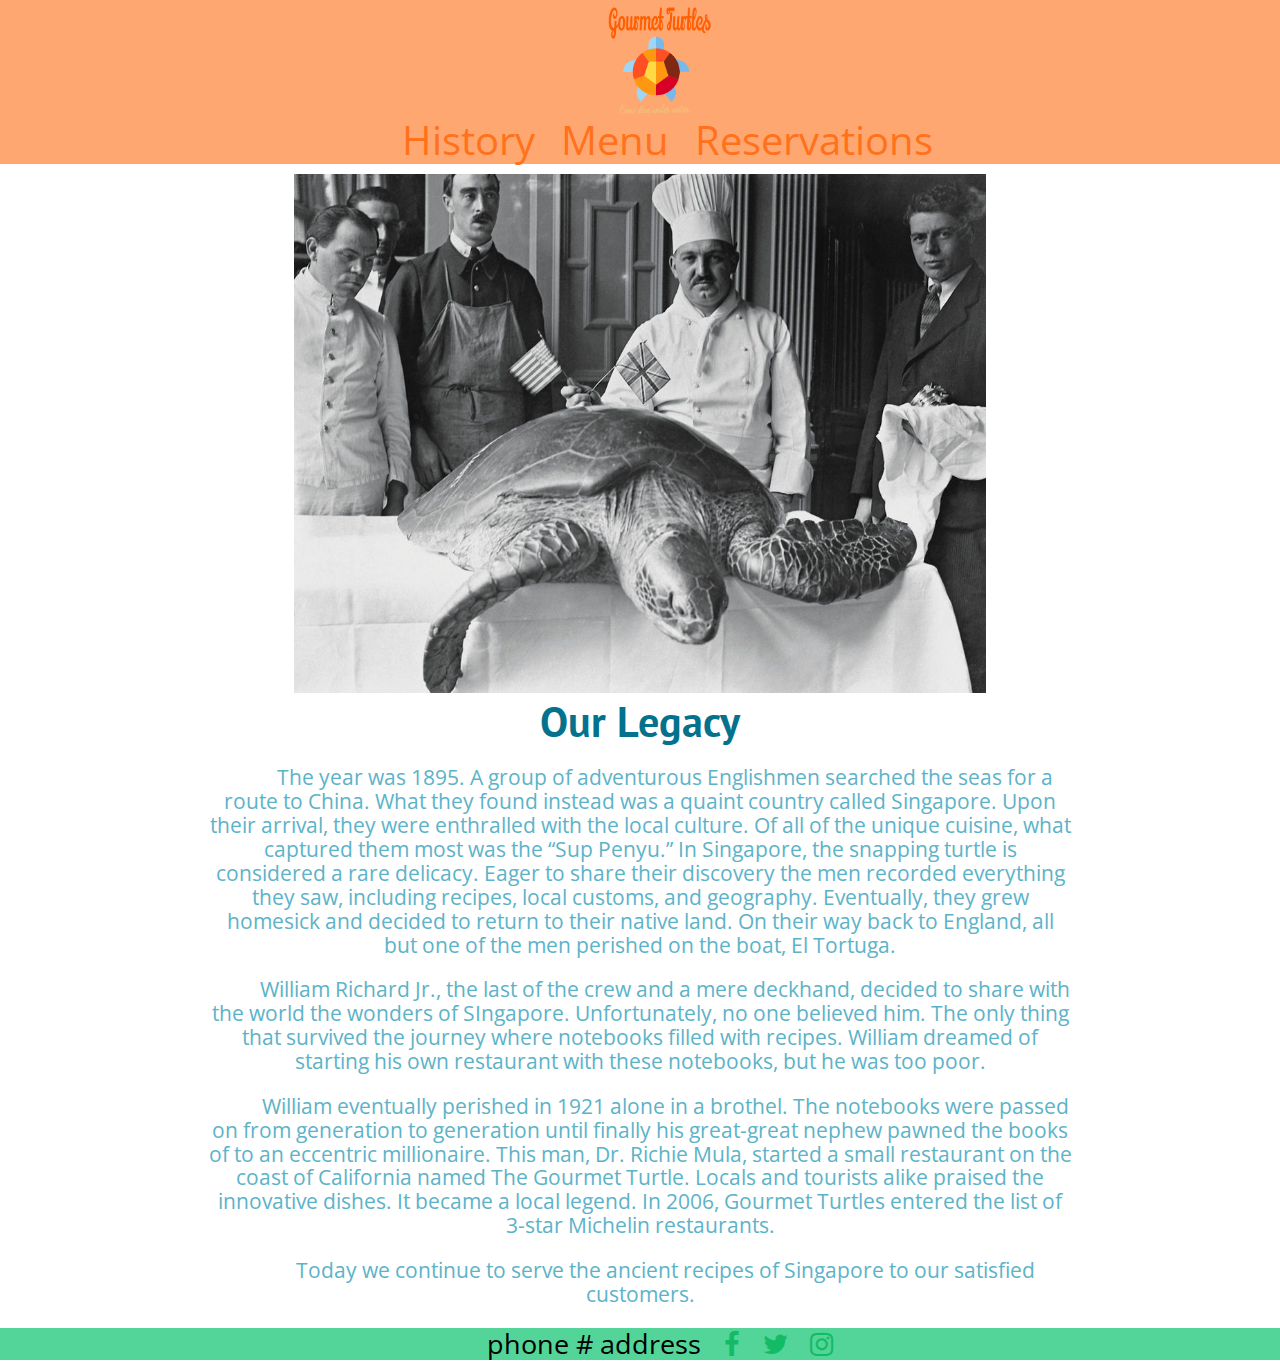
==== history.html @ cdf75bfe "Initial file upload" ====
<!DOCTYPE html>
<html>
<head>
	<link href="https://fonts.googleapis.com/css?family=Open+Sans+Condensed:300,300i,700|PT+Sans:700" rel="stylesheet">
	<link rel="stylesheet" href="https://cdnjs.cloudflare.com/ajax/libs/font-awesome/4.6.3/css/font-awesome.min.css">
	<link rel="stylesheet" href="css/normalize.css">
	<link rel="stylesheet" type="text/css" href="css/style.css">
	<title>Gourmet Turtles| History</title>
</head>
<body>
	<div class="wrap">
	<header>
		<div class="header-wrapper">
		<div class="logo">
			<a href="index.html"><img src="img/color-logo.png" alt="Logo" style="float:center;width:50%;height:50%;"></a>
		</div>
			<ul class="top-nav" class="clearfix">
				<li><a href="history.html">History</a></li>
				<li><a href="menu.html">Menu</a></li>
				<li><a href="reservations.html">Reservations</a></li>
			</ul>
		</div>
	</header>
	<div class="content-wrapper">
		<div class="h-content">
		<img src="img/historyofturtles.jpg" alt="The Founders" style="width:80%;height:80%;"></>
		<h3>Our Legacy</h3>
		<p>The year was 1895. A group of adventurous Englishmen searched the seas for a route to China. What they found instead was a quaint country called Singapore. 
Upon their arrival, they were enthralled with the local culture. Of all of the unique cuisine, what captured them most was the “Sup Penyu.” 
In Singapore, the snapping turtle is considered a rare delicacy.
Eager to share their discovery the men recorded everything they saw, including recipes, local customs, and geography. Eventually, they grew homesick and decided to return to their native land. 
On their way back to England, all but one of the men perished on the boat, El Tortuga. </p>
<p>William Richard Jr., the last of the crew and a mere deckhand, decided to share with the world the wonders of SIngapore.
 Unfortunately, no one believed him. The only thing that survived the journey where notebooks filled with recipes. 
 William dreamed of starting his own restaurant with these notebooks, but he was too poor.
</p>
<p>William eventually perished in 1921 alone in a brothel. 
The notebooks were passed on from generation to generation until finally his great-great nephew pawned the books of to an eccentric millionaire. 
This man, Dr. Richie Mula, started a small restaurant on the coast of California named The Gourmet Turtle. 
Locals and tourists alike praised the innovative dishes. It became a local legend. In 2006, Gourmet Turtles entered the list of 3-star Michelin restaurants.</p>
<p>Today we continue to serve the ancient recipes of Singapore to our satisfied customers.</p>
		</div>
	</div>
	</div>
	<footer>
		<div class="footer-wrapper">
			<div class="footer-content">
				<ul class="bottom-nav">
				<li>phone #</li>
				<li>address</li>
				<li><a href="http://www.theuselessweb.com/"><i class="fa fa-facebook" aria-hidden="true"></i></a></li>
				<li><a href="http://www.theuselessweb.com/"><i class="fa fa-twitter" aria-hidden="true"></i></a></li>
				<li><a href="http://www.theuselessweb.com/"><i class="fa fa-instagram" aria-hidden="true"></i></a></li>
				</ul>
			</div>
		</div>
	</footer>
</body>
</html>
---- css/style.css ----
/* ~~~Universal~~~ */

ul {
	margin: 0;
}

li {
	list-style-type: none;
	font-family: 'Open Sans Condensed', Serif;
	display: inline-block;
}

* {
	box-sizing: border-box;	
}

li a {
	width: 60px; 
	margin: 0 0 0 15px; 
	text-decoration: none;
}

h3 {
	font-family: 'PT Sans', Sans;
	font-size: 2em;
}


/* ~~~Layout~~~ */
.content-wrapper {
	background-color: #FFF;
	text-align: center;
	padding-left: 1em;
	padding-right: 1em; 
}
.footer-wrapper {
	background-color: green; 
	margin: 0;
}

.header-wrapepr {
	text-align: center;
}

/* ~~~Header~~~ */

 header {
	width: 100%;
	margin: 0 auto;
	background-color: #FFA771;
	text-align: center;
}

/* ~~~Logo~~~ */

.logo, .logo img {
	display: block;
	padding-left: 2.5%;
	height: 20%;
	width:20%;
	margin-left: auto;
    margin-right: auto;
}

.logo img:hover {
	background-color: #FF721B;
}


/* ~~~Top Navigation Menu~~~ */

.top-nav {
	text-align: center;
	background-color: #FFA771; 
	font-size: 2.5em;
}

.top-nav a:link {
	color: #FF721B;
}

.top-nav a:visited {
	color: #B04400;
}

.top-nav a:active {
	color: #E25700;
}

.top-nav a:hover {
	color: #5ed498;
}

/* ~~~Main Page Content~~~ */

.content {
	background-color: #FFF;
	font-size: 1.3em;
	
}

.content p {
	color: #5CB3C8;
}

.content h3 {
	color: #04728c;
}

.content img {
	margin-top: 10px;
}

h3 {
	font-family: 'PT Sans', sans-serif;
	margin: 0;
}

p {
	font-family: 'Open Sans Condensed', Serif;
}

/* ~~~History Page Content~~~ */

.h-content {
	margin-top: 10px; 
	font-size: 1.3em;
}

.h-content p {
	text-indent: 50px;
	color: #5CB3C8;
	background-color: #FFF;
}

.h-content h3 {
	color: #04728c;
}

/* ~~~Menu Page Content~~~ */

.m-content li, .m-content ul{
	display: block;
	font-size: 1.2em;
	color: #5CB3C8;
	text-align: right;
}

.m-content h2 {
	color: #04728c;
}

.m-content h3 {
	font-size: 1.4 em;
	color: #00954E;
	float: left;
}

.menu-items {
	border-right: solid black 2px;
	padding-right: 20px;
	width: 300px;
	height: 300px;

}

.menu-items ul {
	padding-left: 20px;
	
}

.food-pic {
	margin: auto;
}


.food-pic img {
	float: right;
	display: inline-block;
	width: 250px;
	height: 250px;
}

/* ~~~Reservations Page Content~~~ */

.r-content img {
	margin: 10px 15px;
	
}


/* ~~~Footer~~~ */
.footer-content {
	text-align: center;
}

.bottom-nav {
	background-color: #53D498;
	font-size: 1.7em;
	
}

.bottom-nav a:link {
	color: #14BB66;
}

.bottom-nav a:visited {
	color: #00954E;
}

.bottom-nav a:active {
	color: #007C3E;
}

.bottom-nav a:hover {
	color: #36c47c;
}

/* ~~~Clear Float~~~ */
div {
    clear: left;
}

.clearfix {
    overflow: auto;
}


/* ~~~Media Queries~~~ */
@media (min-width: 796px) {
	.content-wrapper {
	width: 70%;
	margin: 0 auto;
	max-width: 1000px;
}

	.wrap {
	min-height: calc(100vh - 53px);
	}
	
	.top-nav, .top-nav li{
	display: inline;
}
	
}
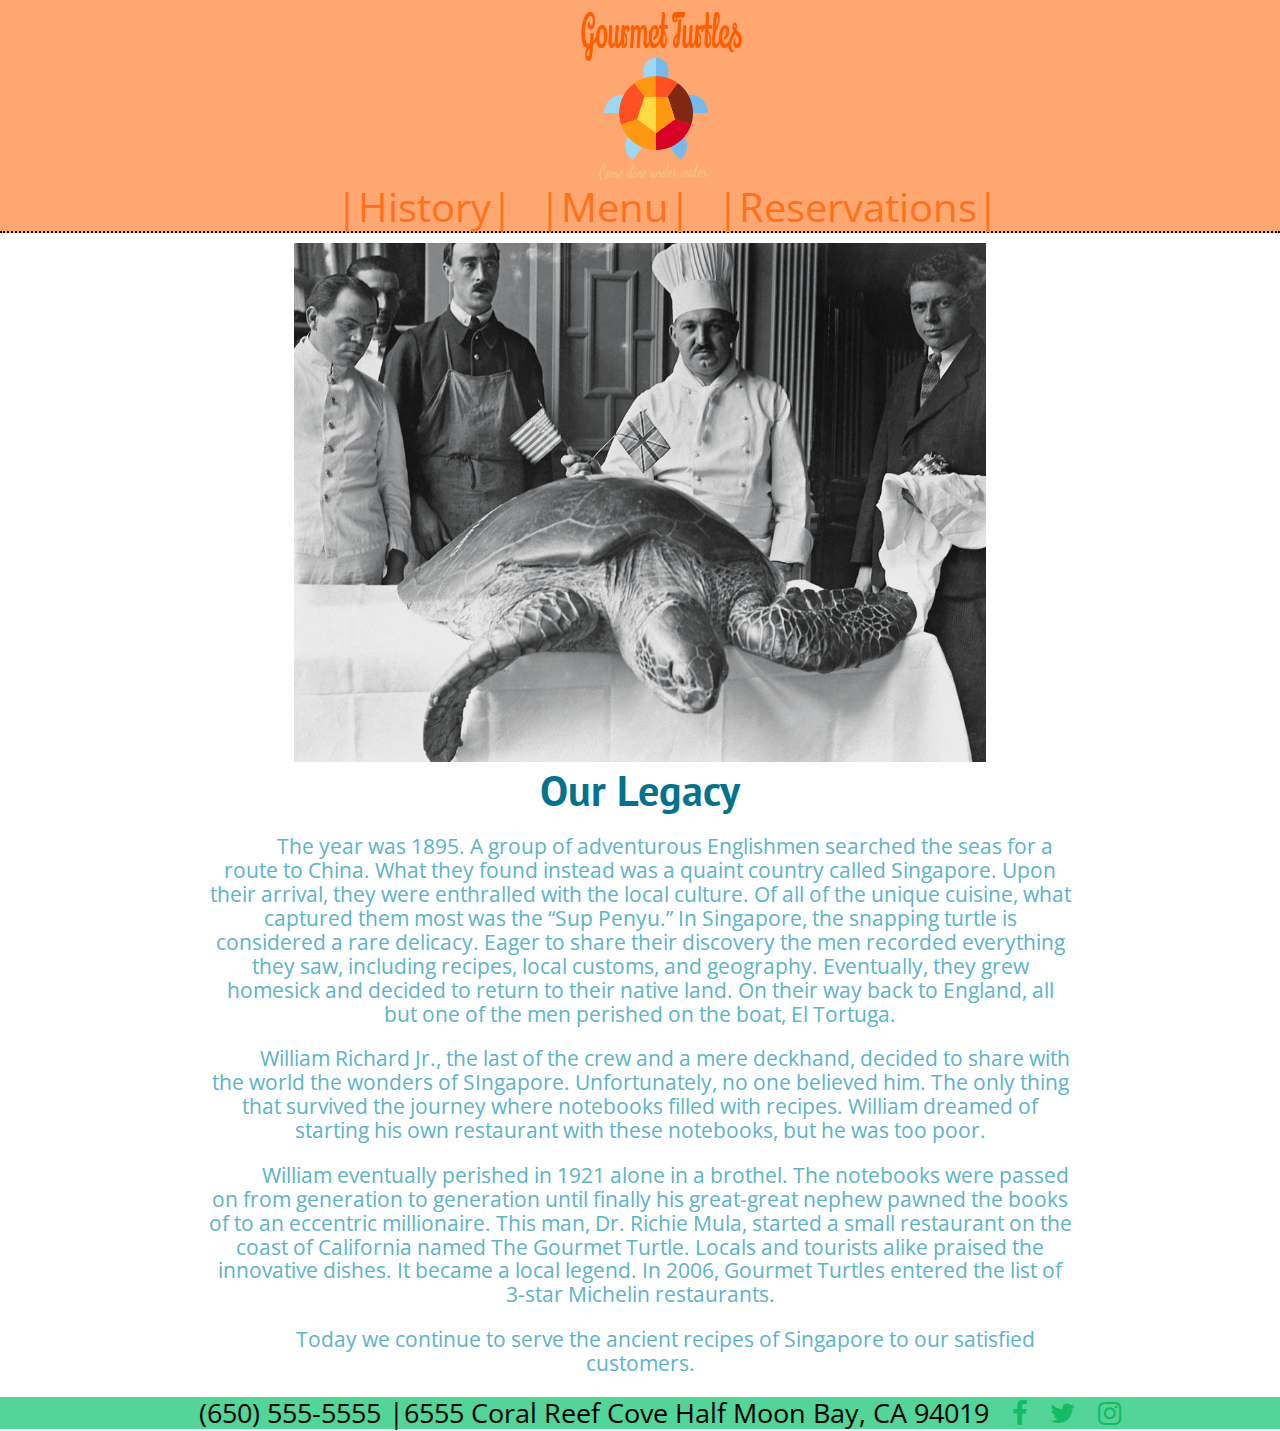
==== commit f931ac64: "update" ====
--- a/history.html
+++ b/history.html
@@ -5,6 +5,7 @@
 	<link rel="stylesheet" href="https://cdnjs.cloudflare.com/ajax/libs/font-awesome/4.6.3/css/font-awesome.min.css">
 	<link rel="stylesheet" href="css/normalize.css">
 	<link rel="stylesheet" type="text/css" href="css/style.css">
+	<link rel='shortcut icon' href='favicon.ico' type='image/x-icon'>
 	<title>Gourmet Turtles| History</title>
 </head>
 <body>
@@ -12,12 +13,12 @@
 	<header>
 		<div class="header-wrapper">
 		<div class="logo">
-			<a href="index.html"><img src="img/color-logo.png" alt="Logo" style="float:center;width:50%;height:50%;"></a>
+			<a href="index.html"><img src="img/color-logo.png" alt="Logo" style="float:center;width:50%;height:50%;" title="The Gourmet Turtle"></a>
 		</div>
 			<ul class="top-nav" class="clearfix">
-				<li><a href="history.html">History</a></li>
-				<li><a href="menu.html">Menu</a></li>
-				<li><a href="reservations.html">Reservations</a></li>
+				<li><a href="history.html">|History|</a></li>
+				<li><a href="menu.html">|Menu|</a></li>
+				<li><a href="reservations.html">|Reservations|</a></li>
 			</ul>
 		</div>
 	</header>
@@ -46,8 +47,8 @@
 		<div class="footer-wrapper">
 			<div class="footer-content">
 				<ul class="bottom-nav">
-				<li>phone #</li>
-				<li>address</li>
+				<li>(650) 555-5555</li>
+				<li>|6555 Coral Reef Cove Half Moon Bay, CA 94019</li>
 				<li><a href="http://www.theuselessweb.com/"><i class="fa fa-facebook" aria-hidden="true"></i></a></li>
 				<li><a href="http://www.theuselessweb.com/"><i class="fa fa-twitter" aria-hidden="true"></i></a></li>
 				<li><a href="http://www.theuselessweb.com/"><i class="fa fa-instagram" aria-hidden="true"></i></a></li>
@@ -56,4 +57,4 @@
 		</div>
 	</footer>
 </body>
-</html>+</html>
--- a/css/style.css
+++ b/css/style.css
@@ -25,6 +25,16 @@
 	font-size: 2em;
 }
 
+img {
+	opacity: 1;
+	-webkit-transition: .3s ease-in-out;
+	transition: .3s ease-in-out;
+}
+img:hover  {
+	opacity: .5;
+}
+
+
 
 /* ~~~Layout~~~ */
 .content-wrapper {
@@ -40,6 +50,11 @@
 
 .header-wrapepr {
 	text-align: center;
+}
+
+.header-wrapper {
+	border-bottom: 2px black dotted;
+	
 }
 
 /* ~~~Header~~~ */
@@ -56,10 +71,11 @@
 .logo, .logo img {
 	display: block;
 	padding-left: 2.5%;
-	height: 20%;
-	width:20%;
+	height: 30%;
+	width: 30%;
 	margin-left: auto;
     margin-right: auto;
+	border-radius: 20%;
 }
 
 .logo img:hover {
@@ -118,6 +134,12 @@
 
 p {
 	font-family: 'Open Sans Condensed', Serif;
+}
+
+#hours {
+	font-size: 1em;
+	font-family: 'Open Sans Condensed', Serif;
+	color: #14bb66;
 }
 
 /* ~~~History Page Content~~~ */
@@ -174,6 +196,25 @@
 }
 
 
+
+
+/* ~~~Reservations Page Content~~~ */
+
+.r-content img {
+	margin: 10px 15px;
+	
+}
+
+.r-content ul, .r-content p {
+	font-size: 1.3em;
+	color: #5CB3C8;
+}
+
+.r-content h4 {
+	color: #00954E;
+	font-size: 1.5em
+}
+
 .food-pic img {
 	float: right;
 	display: inline-block;
@@ -181,14 +222,6 @@
 	height: 250px;
 }
 
-/* ~~~Reservations Page Content~~~ */
-
-.r-content img {
-	margin: 10px 15px;
-	
-}
-
-
 /* ~~~Footer~~~ */
 .footer-content {
 	text-align: center;
@@ -216,15 +249,12 @@
 	color: #36c47c;
 }
 
+
+
 /* ~~~Clear Float~~~ */
 div {
     clear: left;
 }
-
-.clearfix {
-    overflow: auto;
-}
-
 
 /* ~~~Media Queries~~~ */
 @media (min-width: 796px) {
@@ -242,4 +272,5 @@
 	display: inline;
 }
 	
-}+}
+
